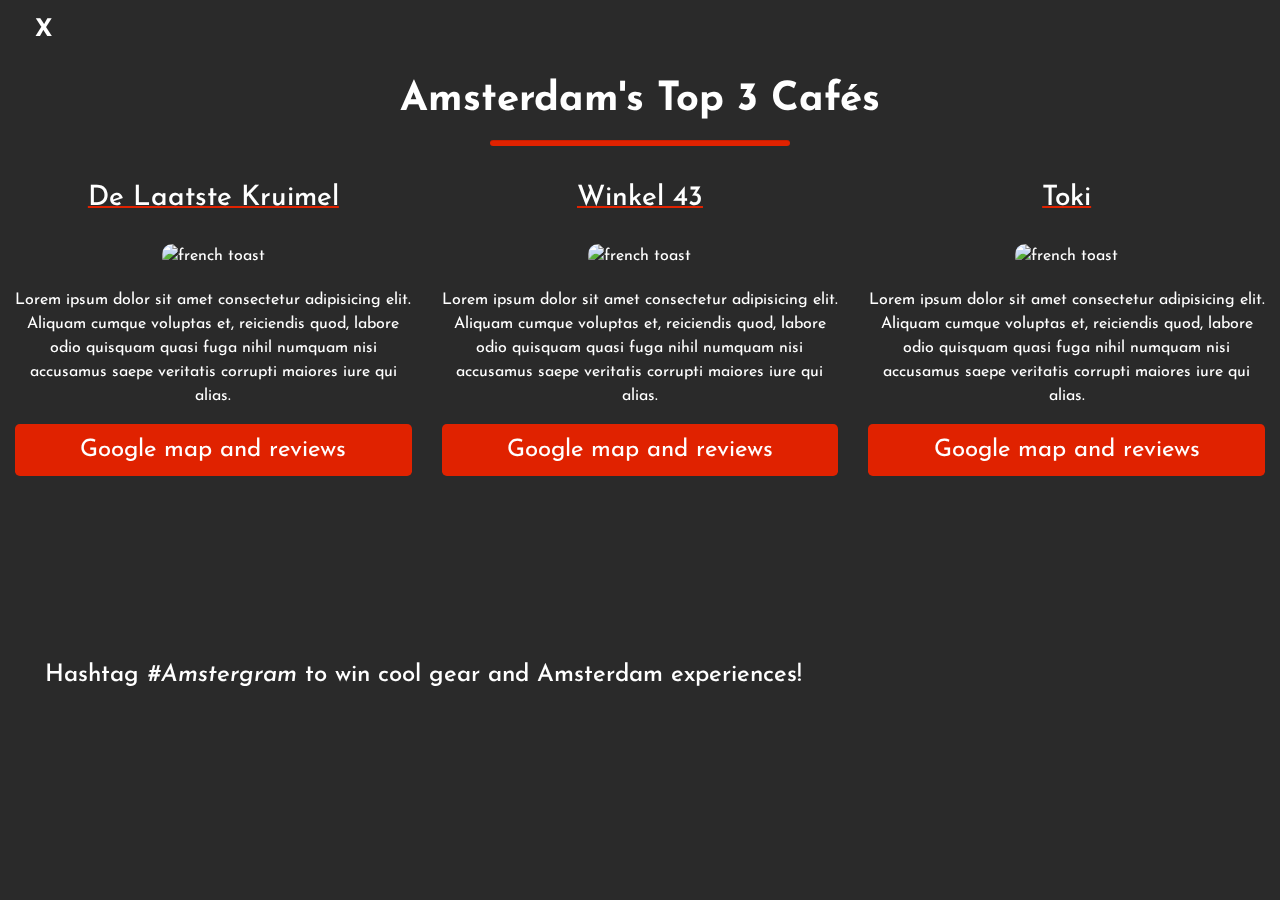
==== burgers.html @ 85eba86d "completed all layouts and formatting. Only pictures and content left to upload." ====
<!DOCTYPE html>
<html lang="en">
<head>
    <meta charset="UTF-8">
    <meta name="viewport" content="width=device-width, initial-scale=1.0">
    <link href="https://fonts.googleapis.com/css2?family=Josefin+Sans:ital,wght@0,400;0,500;0,600;0,700;1,400;1,500;1,600;1,700" rel="stylesheet">
    <link rel="stylesheet" href="https://maxcdn.bootstrapcdn.com/bootstrap/4.1.3/css/bootstrap.min.css">
    <link rel="stylesheet" href="https://pro.fontawesome.com/releases/v5.13.0/css/all.css" integrity="sha384-IIED/eyOkM6ihtOiQsX2zizxFBphgnv1zbe1bKA+njdFzkr6cDNy16jfIKWu4FNH" crossorigin="anonymous">
    <link rel="stylesheet" href="assets/css/style.css" type="text/css">
     <title>Amstergram | Explore the best of Amsterdam</title>
</head>
<body>
<div class="container-fluid background-container">
<div class="opaque-overlay">&nbsp;</div>
    <!------------------------------------------ X back to homescreen--------->
<div class="alert alert-dark" role="alert">
  <a href="menu.html" class="alert-link">X</a>
</div>
   
    <!-------------------------------------------Header------------>
<article>
<div class="header">
    <div class="row">
        <div class="col-12">
            <h1><strong>Amsterdam's Top 3 Cafés</strong></h1>
            <hr class="rounded">
        </div>       
    </div>             
</div>   
<!-------------------------------------------3-Cafes------------>  
<section class="top-locations">
    <div class="row">
        <div class="col-lg-4 col-sm-12">
            <div class="location">
                <h3>De Laatste Kruimel</h3>
                <img src="assets/images/kruimel.jpg" class="image-fluid" alt="french toast" height="200" width="250">
                <p>Lorem ipsum dolor sit amet consectetur adipisicing elit. Aliquam cumque voluptas et, reiciendis quod, labore odio quisquam quasi fuga nihil numquam nisi accusamus saepe veritatis corrupti maiores iure qui alias.</p>
                <a class="btn btn-primary btn-lg btn-block" target="_blank" href="https://www.google.com/maps/place/De+Laatste+Kruimel/@52.3692871,4.8930512,13z/data=!4m5!3m4!1s0x47c609c05f2e2d8f:0x61ca3f2930625292!8m2!3d52.3692871!4d4.8930512">Google map and reviews</a>
            </div>
        </div>    
        <div class="col-lg-4 col-sm-12">
            <div class="location">
                <h3>Winkel 43</h3>
                <img src="assets/images/winkel43.jpg" class="image-fluid" alt="french toast" height="200" width="250">
                <p>Lorem ipsum dolor sit amet consectetur adipisicing elit. Aliquam cumque voluptas et, reiciendis quod, labore odio quisquam quasi fuga nihil numquam nisi accusamus saepe veritatis corrupti maiores iure qui alias.</p>
                <a class="btn btn-primary btn-lg btn-block" target="_blank" href="https://www.google.com/maps?q=Winkel+43,+Noordermarkt+43,+1015+NA+Amsterdam&ftid=0x47c609cfa26c4001:0xe3db9b09718b7bc2&hl=en-US&gl=us&shorturl=1">Google map and reviews</a>
            </div>
        </div>
        <div class="col-lg-4 col-sm-12">
            <div class="location">
                <h3>Toki</h3>
                <img src="assets/images/toki.jpg" class="image-fluid" alt="french toast" height="200" width="250">
                <p>Lorem ipsum dolor sit amet consectetur adipisicing elit. Aliquam cumque voluptas et, reiciendis quod, labore odio quisquam quasi fuga nihil numquam nisi accusamus saepe veritatis corrupti maiores iure qui alias.</p>
                <a class="btn btn-primary btn-lg btn-block" target="_blank" href="https://www.google.com/maps?q=Toki,+Binnen+Dommersstraat+15,+1013+HK+Amsterdam&ftid=0x47c609ce0bb2caf3:0x40a6dc408f69d04&hl=en-US&gl=us&shorturl=1">Google map and reviews</a>
            </div>
        </div>
    </div>
</section>
</article>  
   <!--------------------------------------------Footer Social Media links-->
<footer class="container-fluid location-footer">
    <div class="row">
        <div class="col-12 d-none d-lg-block">
            <h4>Hashtag <em>#Amstergram</em> to win cool gear and Amsterdam experiences!</h4>
        </div>
            <div class="col-sm-12">
                <ul class="list-inline social-links">
                    <li class="list-inline-item">
                        <a target="_blank" href="https://www.facebook.com/">
                            <i class="fab fa-facebook-f" aria-hidden="true"></i>
                            <span class="sr-only">Facebook</span>
                        </a>
                    </li>
                    <li class="list-inline-item">
                        <a target="_blank" href="https://www.twitter.com/">
                            <i class="fab fa-twitter" aria-hidden="true"></i>
                            <span class="sr-only">Twitter</span>
                        </a>
                    </li>
                    <li class="list-inline-item">
                        <a target="_blank" href="https://www.instagram.com/">
                            <i class="fab fa-instagram" aria-hidden="true"></i>
                            <span class="sr-only">Instagram</span>
                        </a>
                    </li>
                </ul> 
            </div>      
    </div>
</footer>
</div> 
</body>
</html>
---- assets/css/style.css ----
/*---------------------------Newsletter-Alert---------------------------*/

.alert-light .alert-link:hover{
    color: #e02200;
    text-decoration:underline;
    text-align:center;
}
.alert-light{
    background-color:rgba(255, 255, 255, 0.123);
    border:none;
}
.alert-light .alert-link{
    color:#ffffff;
    font-size:1rem;
    text-decoration:underline;
}

/*---------------------------Body---------------------------*/

html{
    height:100%;
}

body{
    font-family:"Josefin Sans", sans-serif;
    color:#fff;
}
.home-container{
    height:100vh;
    background:url("../images/amsterdam.jpg") no-repeat center center fixed;
    -webkit-background-size: cover;
    -moz-background-size: cover;
    -o-background-size: cover;
    background-size: cover; 
    min-height:100%; 
}
.home-overlay {
    position:fixed;
    left:0;
    bottom:0;
    height: 100%;
    width: 100%;
    background-color: rgba(0, 0, 0, 0.356);
    -webkit-background-size: cover;
    -moz-background-size: cover;
    -o-background-size: cover;
    background-size: cover;  
}
/*----------------------------Homepage-Jumbotron---------------------------*/
.jumbotron{
    background-color:transparent;
    position:relative;
    top:75px; 
}
.jumbotron h1{
    font-weight:bold;
    margin-bottom:15px;
    font-size:6rem;
}
.jumbotron .lead{
    margin:25px 0;
    font-size:2rem;
}
.rounded{
    width:300px;
    height:5px;
    background-color:#e02200;
}
.callout{
    display:flex;
    align-items:center;
    justify-content:center;
    position:relative;
}
.btn-primary{
    background-color:#e02200;
    border:none;
    font-size:1.5rem;
}
.btn:hover{
    background-color:#a11800;
}
.btn.btn-primary.btn-lg.btn-block:active,
.btn.btn-primary.btn-lg.btn-block:hover,
.btn.btn-primary.btn-lg.btn-block:focus,
.btn.btn-primary.btn-lg.btn-block:active:focus {
  background-color:#a11800;
  box-shadow:none!important;
}
/*----------------------------Footer---------------------------*/
footer {
  left: 0;
  bottom: 0;
  width: 100%;
  color:white;
  text-align:left;
  margin-left:20px;
  margin-right:20px;
  position:fixed;
}
footer h4{
    position:relative;
    top:35px;
}
.social-links {
    padding-bottom: 20px;
    Text-align:right;
    margin-bottom:0;
    margin-right:40px;
}
.social-links li a i {
    font-size: 40px;
    line-height: 15px;
    color: #fafafa;
}   
.social-links li a i:hover {
    color: #e02200;
}
/*---------------------------Background for Menu and options---------------------------*/
body{
    background:url("../images/amsterdam.jpg") no-repeat center center fixed;
    -webkit-background-size: cover;
    -moz-background-size: cover;
    -o-background-size: cover;
    background-size: cover;
    background-attachment:fixed;   
}
.opaque-overlay {
    position:fixed;
    left:0;
    bottom:0;
    height: 100%;
    width: 100%;
    background-color: rgba(0, 0, 0, 0.836);
    -webkit-background-size: cover;
    -moz-background-size: cover;
    -o-background-size: cover;
    background-size: cover;  
}
/*----------------------------Menu-Alert-----------------------------*/
.alert-dark .alert-link:hover{
    color:#e02200;
    text-decoration:none;
}
.alert-dark{
    background-color:transparent;
    border:none;
}
.alert-dark .alert-link{
    color:white;
}

.alert-link{
    font-size:1.5rem;
}
/*----------------------------Menu-----------------------------*/
.menu-items{
    display:flex;
    position:relative;
    margin-top:100px;
    align-items:center;
    justify-content:center;
}
.menu-items a i{
    font-size:135px;
    color:white;
    margin-right:35px;
}
.menu-items a i:hover{
    color:#e02200;
}
.m-item{
    text-align:center;
    margin-left:25px;
    margin-right:0px;   
}
.m-item h5{
    text-align:center;
    position:relative;
    padding-top:10px;
    padding-bottom:30px;
    margin-right:35px;
}
/*----------------------------Café-page---------------------------*/
.header h1{
    text-align:center;
}
.location{
    text-align:center;
    padding-top:20px;
}
.location h3{
    text-decoration:underline 2px #e02200;
}
.location img{
    border-radius:10px;
    margin-top:20px;
    margin-bottom:20px;
}
.location-footer {
  left: 0;
  bottom: 0;
  width: 100%;
  color:white;
  text-align:left;
  margin-left:15px;
  margin-right:15px;
  position:relative;
  padding-top:150px;
}
/*----------------------------Form-Section---------------------------*/
.signup{
    position:relative;
    text-align:center;
    
}
form{ 
    display:inline-block;
    border:3px; 
    border-style:solid; 
    border-color:#e02200;
    border-radius:10px;
    padding:30px;
    background-color:rgba(0, 0, 0, 0.322);
}
input{
    display:block;
    width:100%;
    padding:5px;
    height:60px;
    text-align:center;
    margin:20px 0;
    border:none;
    border-radius:5px;
}
/*----------------------------Media Queries---------------------------*/
@media (max-width: 995px) {
    .footer h4{
        display:none;
    }
    .menu-footer h4{
        display:none;
    }
    .social-links{
        text-align:center;
        margin-bottom:15px;
    }
    .location-footer h4{
        display:none;
    }
}

@media (max-width: 650px) {
    .jumbotron h1{
        font-size:4rem;
    }  
}

@media (max-width: 575px) {
    .jumbotron h1{
        margin-top:32px;
    }
}
@media (max-width: 400px) {
    .jumbotron h1{
        font-size:3.5rem;
    }
}
    
@media (max-width: 575px) {
    .menu-items a i{
        font-size:95px;
    }
}

@media (max-width: 992px) {
    .location{
        padding-top:75px;
    }
}
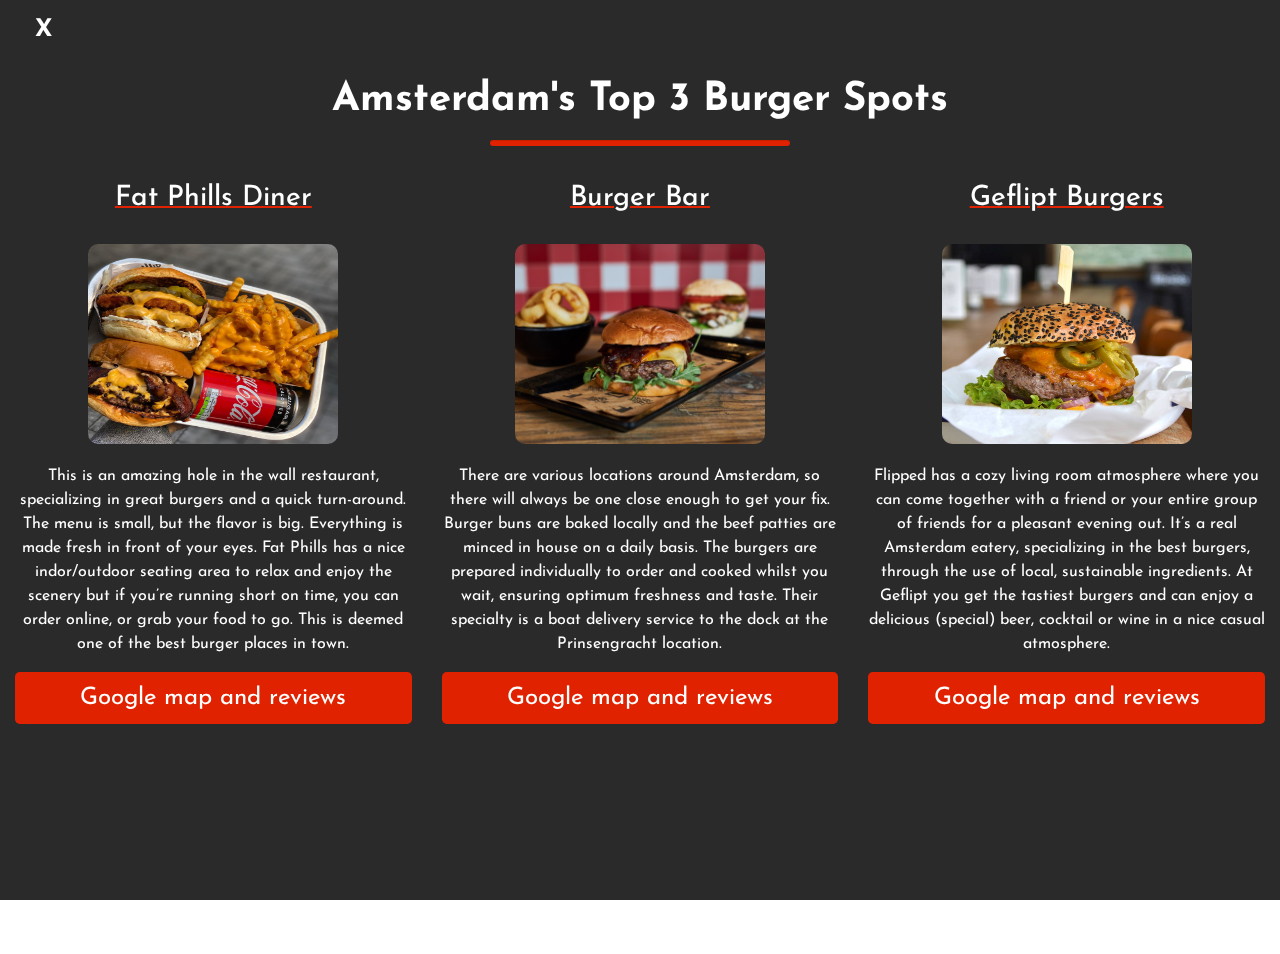
==== commit 371c3ed4: "Worked on resizing for larger screens 2500px and up. All content complete." ====
--- a/burgers.html
+++ b/burgers.html
@@ -1,63 +1,79 @@
 <!DOCTYPE html>
 <html lang="en">
-<head>
-    <meta charset="UTF-8">
-    <meta name="viewport" content="width=device-width, initial-scale=1.0">
-    <link href="https://fonts.googleapis.com/css2?family=Josefin+Sans:ital,wght@0,400;0,500;0,600;0,700;1,400;1,500;1,600;1,700" rel="stylesheet">
-    <link rel="stylesheet" href="https://maxcdn.bootstrapcdn.com/bootstrap/4.1.3/css/bootstrap.min.css">
-    <link rel="stylesheet" href="https://pro.fontawesome.com/releases/v5.13.0/css/all.css" integrity="sha384-IIED/eyOkM6ihtOiQsX2zizxFBphgnv1zbe1bKA+njdFzkr6cDNy16jfIKWu4FNH" crossorigin="anonymous">
-    <link rel="stylesheet" href="assets/css/style.css" type="text/css">
-     <title>Amstergram | Explore the best of Amsterdam</title>
-</head>
+    <head>
+        <meta charset="UTF-8">
+        <meta name="viewport" content="width=device-width, initial-scale=1.0">
+        <link href="https://fonts.googleapis.com/css2?family=Josefin+Sans:ital,wght@0,400;0,500;0,600;0,700;1,400;1,500;1,600;1,700" rel="stylesheet">
+        <link rel="stylesheet" href="https://maxcdn.bootstrapcdn.com/bootstrap/4.1.3/css/bootstrap.min.css">
+        <link rel="stylesheet" href="https://pro.fontawesome.com/releases/v5.13.0/css/all.css" integrity="sha384-IIED/eyOkM6ihtOiQsX2zizxFBphgnv1zbe1bKA+njdFzkr6cDNy16jfIKWu4FNH" crossorigin="anonymous">
+        <link rel="stylesheet" href="assets/css/style.css" type="text/css">
+        <title>Amstergram | Explore the best of Amsterdam</title>
+    </head>
 <body>
-<div class="container-fluid background-container">
-<div class="opaque-overlay">&nbsp;</div>
-    <!------------------------------------------ X back to homescreen--------->
-<div class="alert alert-dark" role="alert">
-  <a href="menu.html" class="alert-link">X</a>
-</div>
+    <div class="container-fluid background-container">
+    <div class="opaque-overlay">&nbsp;</div>
+
+    <!-- X back to homescreen -->
+
+    <div class="alert alert-dark" role="alert">
+    <a href="menu.html" class="alert-link">X</a>
+    </div>
    
-    <!-------------------------------------------Header------------>
+    <!-- Header -->
+
 <article>
-<div class="header">
-    <div class="row">
-        <div class="col-12">
-            <h1><strong>Amsterdam's Top 3 Cafés</strong></h1>
-            <hr class="rounded">
-        </div>       
-    </div>             
-</div>   
-<!-------------------------------------------3-Cafes------------>  
+    <div class="header">
+        <div class="row">
+            <div class="col-12">
+                <h1><strong>Amsterdam's Top 3 Burger Spots</strong></h1>
+                <hr class="rounded">
+            </div>       
+        </div>             
+    </div>   
+
+    <!-- 3 Burgers -->  
+
 <section class="top-locations">
     <div class="row">
         <div class="col-lg-4 col-sm-12">
             <div class="location">
-                <h3>De Laatste Kruimel</h3>
-                <img src="assets/images/kruimel.jpg" class="image-fluid" alt="french toast" height="200" width="250">
-                <p>Lorem ipsum dolor sit amet consectetur adipisicing elit. Aliquam cumque voluptas et, reiciendis quod, labore odio quisquam quasi fuga nihil numquam nisi accusamus saepe veritatis corrupti maiores iure qui alias.</p>
-                <a class="btn btn-primary btn-lg btn-block" target="_blank" href="https://www.google.com/maps/place/De+Laatste+Kruimel/@52.3692871,4.8930512,13z/data=!4m5!3m4!1s0x47c609c05f2e2d8f:0x61ca3f2930625292!8m2!3d52.3692871!4d4.8930512">Google map and reviews</a>
+                <h3>Fat Phills Diner</h3>
+                <img src="assets/images/fatphills.jpg" class="image-fluid" alt="fat phills diner" height="200" width="250">
+                <p>This is an amazing hole in the wall restaurant, specializing in great burgers and a quick turn-around. 
+                The menu is small, but the flavor is big. Everything is made fresh in front of your eyes. Fat Phills has a nice indor/outdoor
+                seating area to relax and enjoy the scenery but if you’re running short on time, you can order online, or grab your food to go. 
+                This is deemed one of the best burger places in town.</p>
+                <a class="btn btn-primary btn-lg btn-block" target="_blank" href="https://goo.gl/maps/vRGz1xcComSXP47y5">Google map and reviews</a>
             </div>
         </div>    
         <div class="col-lg-4 col-sm-12">
             <div class="location">
-                <h3>Winkel 43</h3>
-                <img src="assets/images/winkel43.jpg" class="image-fluid" alt="french toast" height="200" width="250">
-                <p>Lorem ipsum dolor sit amet consectetur adipisicing elit. Aliquam cumque voluptas et, reiciendis quod, labore odio quisquam quasi fuga nihil numquam nisi accusamus saepe veritatis corrupti maiores iure qui alias.</p>
-                <a class="btn btn-primary btn-lg btn-block" target="_blank" href="https://www.google.com/maps?q=Winkel+43,+Noordermarkt+43,+1015+NA+Amsterdam&ftid=0x47c609cfa26c4001:0xe3db9b09718b7bc2&hl=en-US&gl=us&shorturl=1">Google map and reviews</a>
+                <h3>Burger Bar</h3>
+                <img src="assets/images/burgerbar.jpg" class="image-fluid" alt="burger bar" height="200" width="250">
+                <p>There are various locations around Amsterdam, so there will always be one close enough to get your fix. 
+                Burger buns are baked locally and the beef patties are minced in house on a daily basis. 
+                The burgers are prepared individually to order and cooked whilst you wait, ensuring optimum freshness and taste. 
+                Their specialty is a boat delivery service to the dock at the Prinsengracht location.</p>
+                <a class="btn btn-primary btn-lg btn-block" target="_blank" href="https://goo.gl/maps/XtoMJToHc1CV1K3k7">Google map and reviews</a>
             </div>
         </div>
         <div class="col-lg-4 col-sm-12">
             <div class="location">
-                <h3>Toki</h3>
-                <img src="assets/images/toki.jpg" class="image-fluid" alt="french toast" height="200" width="250">
-                <p>Lorem ipsum dolor sit amet consectetur adipisicing elit. Aliquam cumque voluptas et, reiciendis quod, labore odio quisquam quasi fuga nihil numquam nisi accusamus saepe veritatis corrupti maiores iure qui alias.</p>
-                <a class="btn btn-primary btn-lg btn-block" target="_blank" href="https://www.google.com/maps?q=Toki,+Binnen+Dommersstraat+15,+1013+HK+Amsterdam&ftid=0x47c609ce0bb2caf3:0x40a6dc408f69d04&hl=en-US&gl=us&shorturl=1">Google map and reviews</a>
+                <h3>Geflipt Burgers</h3>
+                <img src="assets/images/geflipt.jpg" class="image-fluid" alt="geflipt" height="200" width="250">
+                <p>Flipped has a cozy living room atmosphere where you can come together with a friend or your entire group of 
+                friends for a pleasant evening out. It’s a real Amsterdam eatery, specializing in the best burgers, 
+                through the use of local, sustainable ingredients. At Geflipt you get the tastiest burgers and can enjoy a delicious 
+                (special) beer, cocktail or wine in a nice casual atmosphere.</p>
+                <a class="btn btn-primary btn-lg btn-block" target="_blank" href="https://goo.gl/maps/s7zRaVdnTF7rneu56">Google map and reviews</a>
             </div>
         </div>
     </div>
 </section>
 </article>  
-   <!--------------------------------------------Footer Social Media links-->
+
+    <!-- Footer Social Media links -->
+    
 <footer class="container-fluid location-footer">
     <div class="row">
         <div class="col-12 d-none d-lg-block">
@@ -87,6 +103,6 @@
             </div>      
     </div>
 </footer>
-</div> 
+    </div> 
 </body>
 </html>--- a/assets/css/style.css
+++ b/assets/css/style.css
@@ -47,7 +47,9 @@
     -o-background-size: cover;
     background-size: cover;  
 }
+
 /*----------------------------Homepage-Jumbotron---------------------------*/
+
 .jumbotron{
     background-color:transparent;
     position:relative;
@@ -88,7 +90,9 @@
   background-color:#a11800;
   box-shadow:none!important;
 }
+
 /*----------------------------Footer---------------------------*/
+
 footer {
   left: 0;
   bottom: 0;
@@ -117,7 +121,9 @@
 .social-links li a i:hover {
     color: #e02200;
 }
-/*---------------------------Background for Menu and options---------------------------*/
+
+/*---------------------------Background for Menu and Options---------------------------*/
+
 body{
     background:url("../images/amsterdam.jpg") no-repeat center center fixed;
     -webkit-background-size: cover;
@@ -138,7 +144,8 @@
     -o-background-size: cover;
     background-size: cover;  
 }
-/*----------------------------Menu-Alert-----------------------------*/
+/*----------------------------Menu "X" Alert-----------------------------*/
+
 .alert-dark .alert-link:hover{
     color:#e02200;
     text-decoration:none;
@@ -148,13 +155,15 @@
     border:none;
 }
 .alert-dark .alert-link{
-    color:white;
+    color:rgb(255, 255, 255);
 }
 
 .alert-link{
     font-size:1.5rem;
 }
+
 /*----------------------------Menu-----------------------------*/
+
 .menu-items{
     display:flex;
     position:relative;
@@ -182,7 +191,9 @@
     padding-bottom:30px;
     margin-right:35px;
 }
-/*----------------------------Café-page---------------------------*/
+
+/*----------------------------Café/Parks/Selfie/Burger Pages---------------------------*/
+
 .header h1{
     text-align:center;
 }
@@ -209,7 +220,16 @@
   position:relative;
   padding-top:150px;
 }
+
+.btn-toki{
+    margin-top:40px;
+}
+.btn-kruimel{
+    margin-top:40px;
+}
+
 /*----------------------------Form-Section---------------------------*/
+
 .signup{
     position:relative;
     text-align:center;
@@ -234,7 +254,9 @@
     border:none;
     border-radius:5px;
 }
+
 /*----------------------------Media Queries---------------------------*/
+
 @media (max-width: 995px) {
     .footer h4{
         display:none;
@@ -279,3 +301,69 @@
         padding-top:75px;
     }
 }
+
+@media (min-width: 2500px) {
+    .jumbotron{
+        top:300px;
+    }
+    .jumbotron h1{
+        font-size:10rem;
+    }
+    .jumbotron .lead{
+        font-size:3.5rem;
+    }
+    .btn-primary{
+        font-size:2rem;
+    }
+    .alert-light .alert-link{
+        font-size:2rem;
+    }
+    .social-links li a i{
+        font-size:4rem;
+    }
+    .footer h4{
+        font-size:3rem;
+    }
+    .alert-link{
+        font-size:3rem;
+    }
+    .menu-items a i{
+        font-size:17rem;
+    }
+    .m-item h5{
+        font-size:2rem;
+    }
+    .h4, h4{
+        font-size:3rem;
+    }
+    .h1, h1{
+        font-size:5rem;
+    }
+    .rounded{
+        width:750px;
+        height:10px;
+    }
+    .btn-winkel{
+        margin-top:40px;
+    }
+    .location p{
+        font-size:2rem;
+    }
+    .h3, h3{
+        font-size:3rem;
+    }
+    .location{
+        padding-top:60px;
+    }
+    .selfie-footer{
+        margin-top:150px;
+    }
+    input{
+    height:80px;
+    width:600px;
+    font-size:2rem;
+    }
+    .h2, h2{
+    font-size:3rem;
+    }
+}
